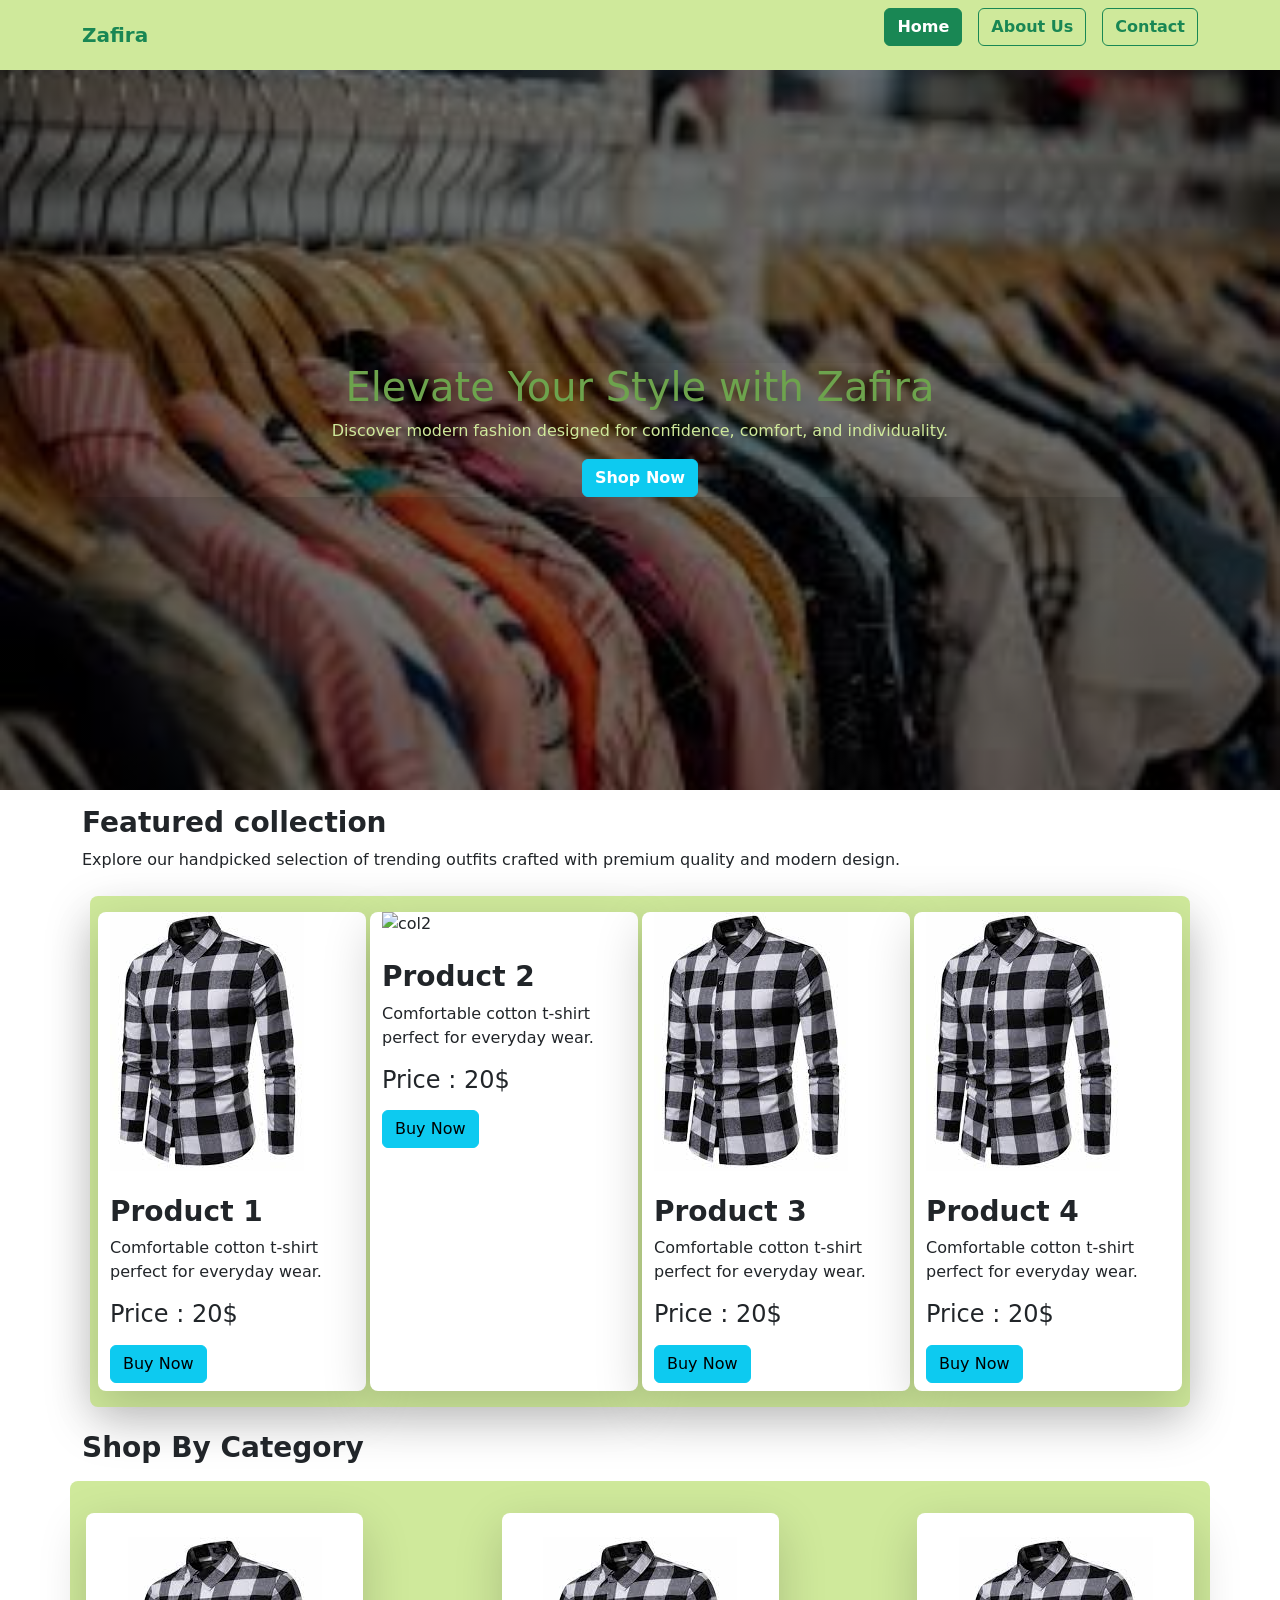
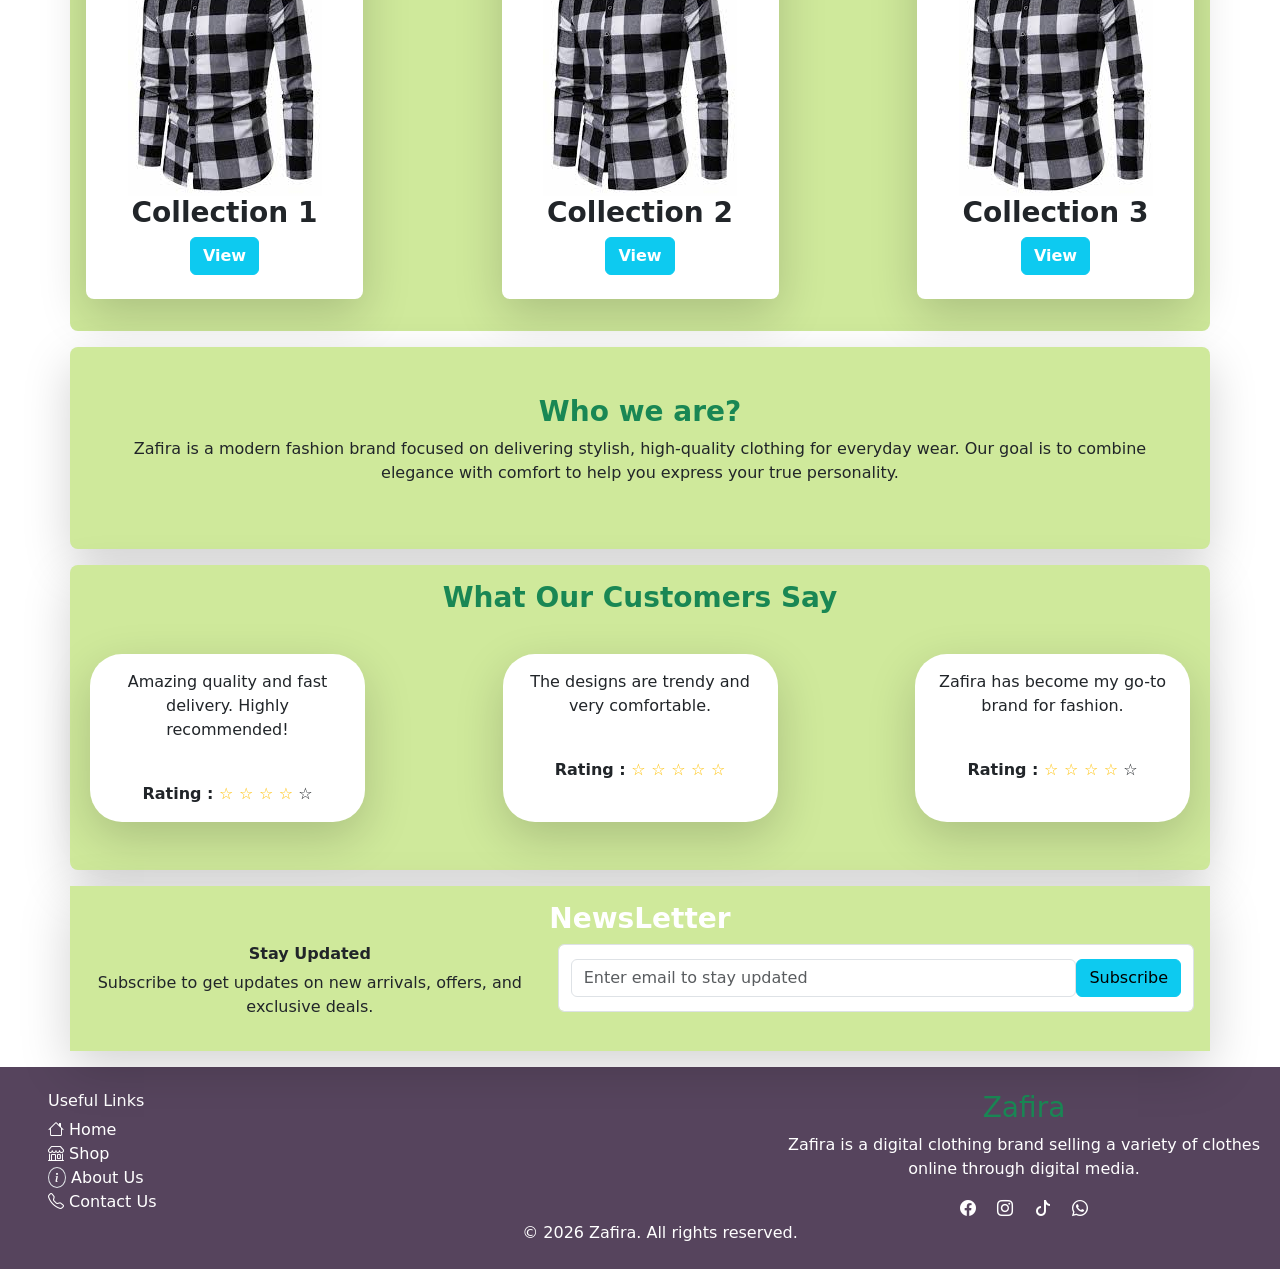
==== index.html @ 030cdfb0 "Project pushed Successfully." ====
<!DOCTYPE html>
<html lang="en">

<head>
    <meta charset="UTF-8">
    <meta name="viewport" content="width=device-width, initial-scale=1.0">
    <title>E-com website</title>
    <link rel="stylesheet" href="Css/style.css">
    <link href="https://cdn.jsdelivr.net/npm/bootstrap@5.3.2/dist/css/bootstrap.min.css" rel="stylesheet">
    <link rel="stylesheet" href="https://cdn.jsdelivr.net/npm/bootstrap-icons@1.11.1/font/bootstrap-icons.css">
</head>

<body>
    <header>
        <nav class="navbar navbar-expand-md">
            <div class="container">
                <a class="navbar-brand fw-bold text-success" href="#">Zafira</a>

                <button class="navbar-toggler" type="button" data-bs-toggle="collapse" data-bs-target="#navMenu">
                    <span class="navbar-toggler-icon"></span>
                </button>

                <div class="collapse navbar-collapse" id="navMenu">
                    <ul class="navbar-nav ms-auto">
                        <li class="nav-item"><a class="me-3 mb-3 active btn btn-outline-success fw-bold"
                                href="index.html">Home</a></li>
                        <li class="nav-item"><a class="me-3 mb-3 btn btn-outline-success fw-bold"
                                href="aboutus.html">About Us</a></li>
                        <li class="nav-item"><a class="btn btn-outline-success fw-bold" href="contact.html">Contact</a>
                        </li>
                    </ul>
                </div>
            </div>
        </nav>
    </header>
    <main>
        <section class="hero d-flex text-white text-center align-items-center">
            <div class="container shadow-lg">
                <h1>Elevate Your Style with Zafira</h1>
                <p>Discover modern fashion designed for confidence, comfort, and individuality.</p>
                <a href="/shop.html" class="btn btn-info fw-bold text-white">Shop Now</a>
            </div>
        </section>
        <section class="fade-section">
            <div class="container my-3">
                <h3 class="fw-bold">Featured collection</h3>
                <p>Explore our handpicked selection of trending outfits crafted with premium quality and modern design.
                </p>
                <div class="row about my-4 mx-2 p-2 shadow-lg rounded-3">
                <div class="col-md bg-white shadow-lg rounded-3 my-2">
                    <img src="media/Col-1.jpg" alt="col1">
                    <h3 class="fw-bold mt-4">Product 1</h3>
                    <p>Comfortable cotton t-shirt perfect for everyday wear.</p>
                    <h4>Price :  20$</h4>
                    <a href="/product_detail.html" class="btn btn-info my-2">Buy Now</a>
                </div>
                <div class="col-md bg-white shadow-lg rounded-3 ms-1 my-2">
                    <img src="media/col-1.jpg" alt="col2">
                    <h3 class="fw-bold mt-4">Product 2</h3>
                    <p>Comfortable cotton t-shirt perfect for everyday wear.</p>
                    <h4>Price :  20$</h4>
                    <a href="/product_detail.html" class="btn btn-info my-2">Buy Now</a>
                </div>
                <div class="col-md bg-white shadow-lg rounded-3 ms-1 my-2">
                    <img src="media/Col-1.jpg" alt="col3">
                    <h3 class="fw-bold mt-4">Product 3</h3>
                    <p>Comfortable cotton t-shirt perfect for everyday wear.</p>
                    <h4>Price :  20$</h4>
                    <a href="/product_detail.html" class="btn btn-info my-2">Buy Now</a>
                </div>
                <div class="col-md bg-white shadow-lg rounded-3 ms-1 my-2">
                    <img src="media/Col-1.jpg" alt="col4">
                    <h3 class="fw-bold mt-4">Product 4</h3>
                    <p>Comfortable cotton t-shirt perfect for everyday wear.</p>
                    <h4>Price :  20$</h4>
                    <a href="/product_detail.html" class="btn btn-info my-2">Buy Now</a>
                </div>
            </div>
            </div>
        </section>
        <section class="fade-section">
            <div class="container my-3">
                <h3 class="fw-bold mb-3">Shop By Category</h3>
                <div class="row about justify-content-between rounded-3 p-3">
                    <div class="col-md-3 text-center shadow-lg rounded-3 my-3 py-4 bg-white">
                        <img src="media/Col-1.jpg" alt="col 1">
                        <h3 class="fw-bold text-center">Collection 1</h3>
                        <a href="/shop.html" class="text-white fw-bold btn btn-info">View</a>
                    </div>
                    <div class="col-md-3 text-center shadow-lg rounded-3 my-3 py-4 bg-white">
                        <img src="media/Col-1.jpg" alt="col 1">
                        <h3 class="fw-bold text-center">Collection 2</h3>
                        <a href="/shop.html" class="text-white fw-bold btn btn-info">View</a>
                    </div>
                    <div class="col-md-3 text-center shadow-lg rounded-3 my-3 py-4 bg-white">
                        <img src="media/Col-1.jpg" alt="col 1">
                        <h3 class="fw-bold text-center">Collection 3</h3>
                        <a href="/shop.html" class="text-white fw-bold btn btn-info">View</a>
                    </div>
                </div>
            </div>
        </section>
        <section class="fade-section">
            <div class="container about my-3 shadow-lg rounded-3 p-5">
                <h3 class="fw-bold text-center text-success">Who we are?</h3>
                <p class="text-center">Zafira is a modern fashion brand focused on delivering stylish, high-quality
                    clothing for everyday wear. Our goal is to combine elegance with comfort to help you express your
                    true personality.</p>
            </div>
        </section>
        <section class="fade-section">
            <div class="container about my-3 shadow-lg rounded-3 p-3">
                <h3 class="fw-bold text-center text-success">What Our Customers Say</h3>
                <div class="row p-3 justify-content-between text-center">
                    <div class="col-md-3 p-3 rounded-5 bg-white shadow-lg my-3">
                        <p>Amazing quality and fast delivery. Highly recommended!</p>
                        <br>
                        <p class="fw-bold d-inline">Rating : </p>
                        <p class="fw-bold d-inline text-warning">&star; &star; &star; &star;</p>
                        <p class="fw-bold d-inline text-dark"> &star;</p>
                    </div>
                    <div class="col-md-3 p-3 rounded-5 bg-white shadow-lg my-3">
                        <p>The designs are trendy and very comfortable.</p>
                        <br>
                        <p class="fw-bold d-inline">Rating : </p>
                        <p class="fw-bold d-inline text-warning">&star; &star; &star; &star; &star;</p>
                    </div>
                    <div class="col-md-3 p-3 rounded-5 bg-white shadow-lg my-3">
                        <p>Zafira has become my go-to brand for fashion.</p>
                        <br>
                        <p class="fw-bold d-inline">Rating : </p>
                        <p class="fw-bold d-inline text-warning">&star; &star; &star; &star;</p>
                        <p class="fw-bold d-inline text-dark"> &star;</p>
                    </div>
                </div>
            </div>
        </section>
        <section class="fade-section">
            <div class="container about my-3 text-center shadow-lg p-3">
                <h3 class="fw-bold text-white">NewsLetter</h3>
                <div class="row">
                    <div class="col-5">
                        <h6 class="fw-bold">Stay Updated</h6>
                        <p>Subscribe to get updates on new arrivals, offers, and exclusive deals.</p>
                    </div>
                    <div class="col-7">
                        <form class="form-control d-flex align-items-center">
                            <input type="email" id="email" class="form-control" placeholder="Enter email to stay updated">
                            <label for="email" class="form-label mt-2 btn btn-info">Subscribe</label>
                        </form>
                    </div>
                </div>
            </div>
        </section>
    </main>
    <footer class="text-white pt-4 p-2 ps-5">
        <div class="row justify-content-between">
            <div class="col-5">
                <h6>Useful Links</h6>
                <a href="/"><i class="bi bi-house"></i> Home</a> <br>
                <a href="/shop.html"><i class="bi bi-shop"></i> Shop</a> <br>
                <a href="/aboutus.html"><i class="bi bi-info border rounded-circle"></i> About Us</a> <br>
                <a href="/contact.html"><i class="bi bi-telephone"></i> Contact Us</a>
            </div>
            <div class="col-5 text-center">
                <h3 class="text-success">Zafira</h3>
                <p class="text-wrap">Zafira is a digital clothing brand selling a variety of clothes online through
                    digital media.</p>
                <a href="#"><i class="bi bi-facebook"></i></a>
                <a href="#"><i class="ms-3 bi bi-instagram"></i></a>
                <a href="#"><i class="ms-3 bi bi-tiktok"></i></a>
                <a href="#"><i class="ms-3 bi bi-whatsapp"></i></a>
            </div>
        </div>
        <p class="text-center">© 2026 Zafira. All rights reserved.</p>
    </footer>
    <script src="Js/app.js"></script>
    <script src="https://cdn.jsdelivr.net/npm/bootstrap@5.3.2/dist/js/bootstrap.bundle.min.js"></script>
</body>

</html>
---- Css/style.css ----
*{
    padding: 0;
    margin: 0;
}
header{
    background-color: #cfe99b;
}
nav a:hover{
    color: #cfe99b;
    font-size: large;
}
.about{
    background-color: #cfe99b;
}
.hero{
    height: 80vh;
    background-image:linear-gradient(rgba(0,0,0,0.5), rgba(0,0,0,0.5)), url('../media/hero.jpg');
    background-size: cover;
    background-position: center;
}
.hero h1{
    color: #6da34d;
}
.hero p{
    color: #cfe99b;
}
footer a{
    color: white;
    text-decoration: none;
}
form h3{
    color: #6da34d;
}
footer a:hover{
    color: #6da34d;
}
footer{
    background-color: #56445d;
}
.col-md {
    transition: all 0.3s ease;
}

.col-md:hover {
    transform: translateY(-10px);
    box-shadow: 0 10px 25px rgba(0,0,0,0.2);
}
.btn {
    transition: 0.3s;
}

.btn:hover {
    transform: scale(1.05);
}
.hero .container {
    animation: fadeIn 1.5s ease-in-out;
}

@keyframes fadeIn {
    from {
        opacity: 0;
        transform: translateY(30px);
    }
    to {
        opacity: 1;
        transform: translateY(0);
    }
}
img {
    transition: 0.4s;
}
#successMsg {
    transition: 0.5s;
    text-align: center;
    font-weight: bold;
}
img:hover {
    transform: scale(1.1);
}
.fade-section {
    opacity: 0;
    transform: translateY(50px);
    transition: 0.6s ease;
}

#successMsg.show {
    opacity: 1;
}
/* Error message */
.error-msg {
    font-size: 13px;
    display: block;
    margin-top: 3px;
}

/* Error input */
.input-error {
    border: 2px solid red !important;
}

/* Success input */
.input-success {
    border: 2px solid green !important;
}
.fade-section.show {
    opacity: 1;
    transform: translateY(0);
}
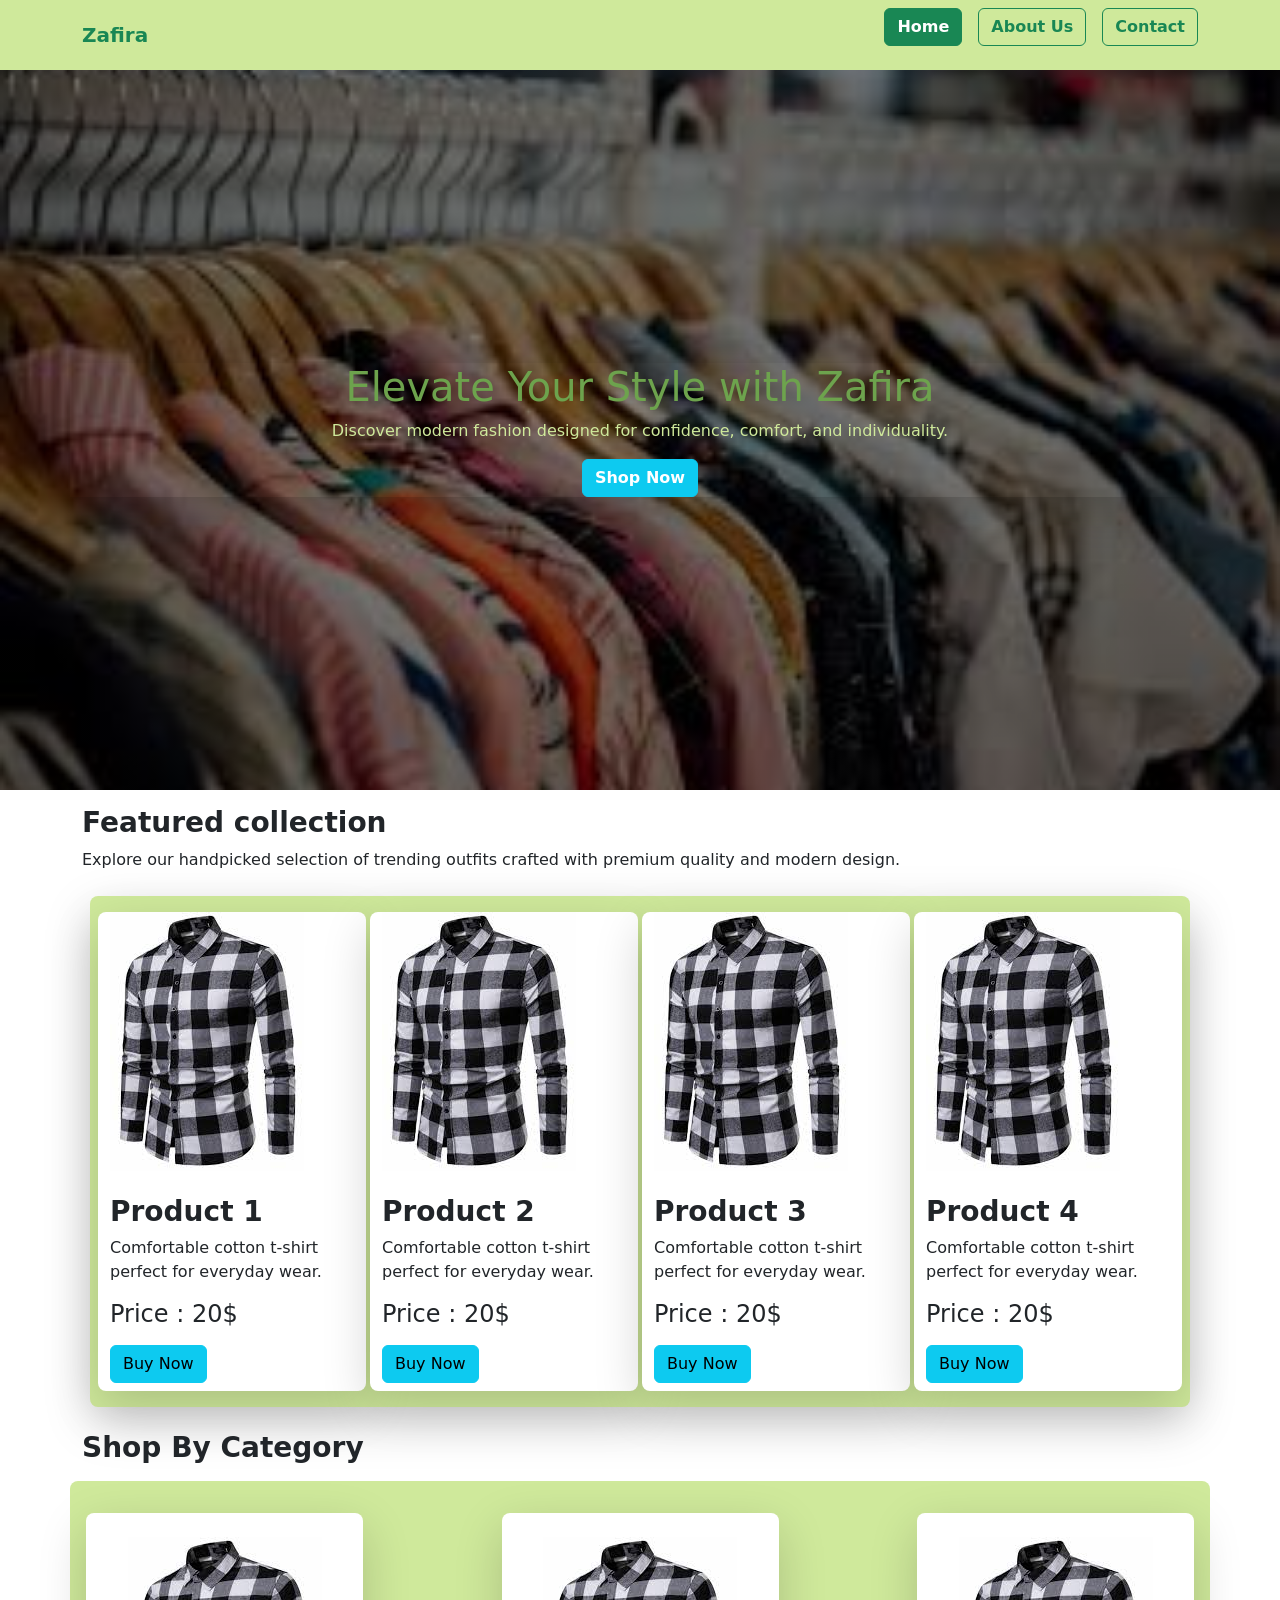
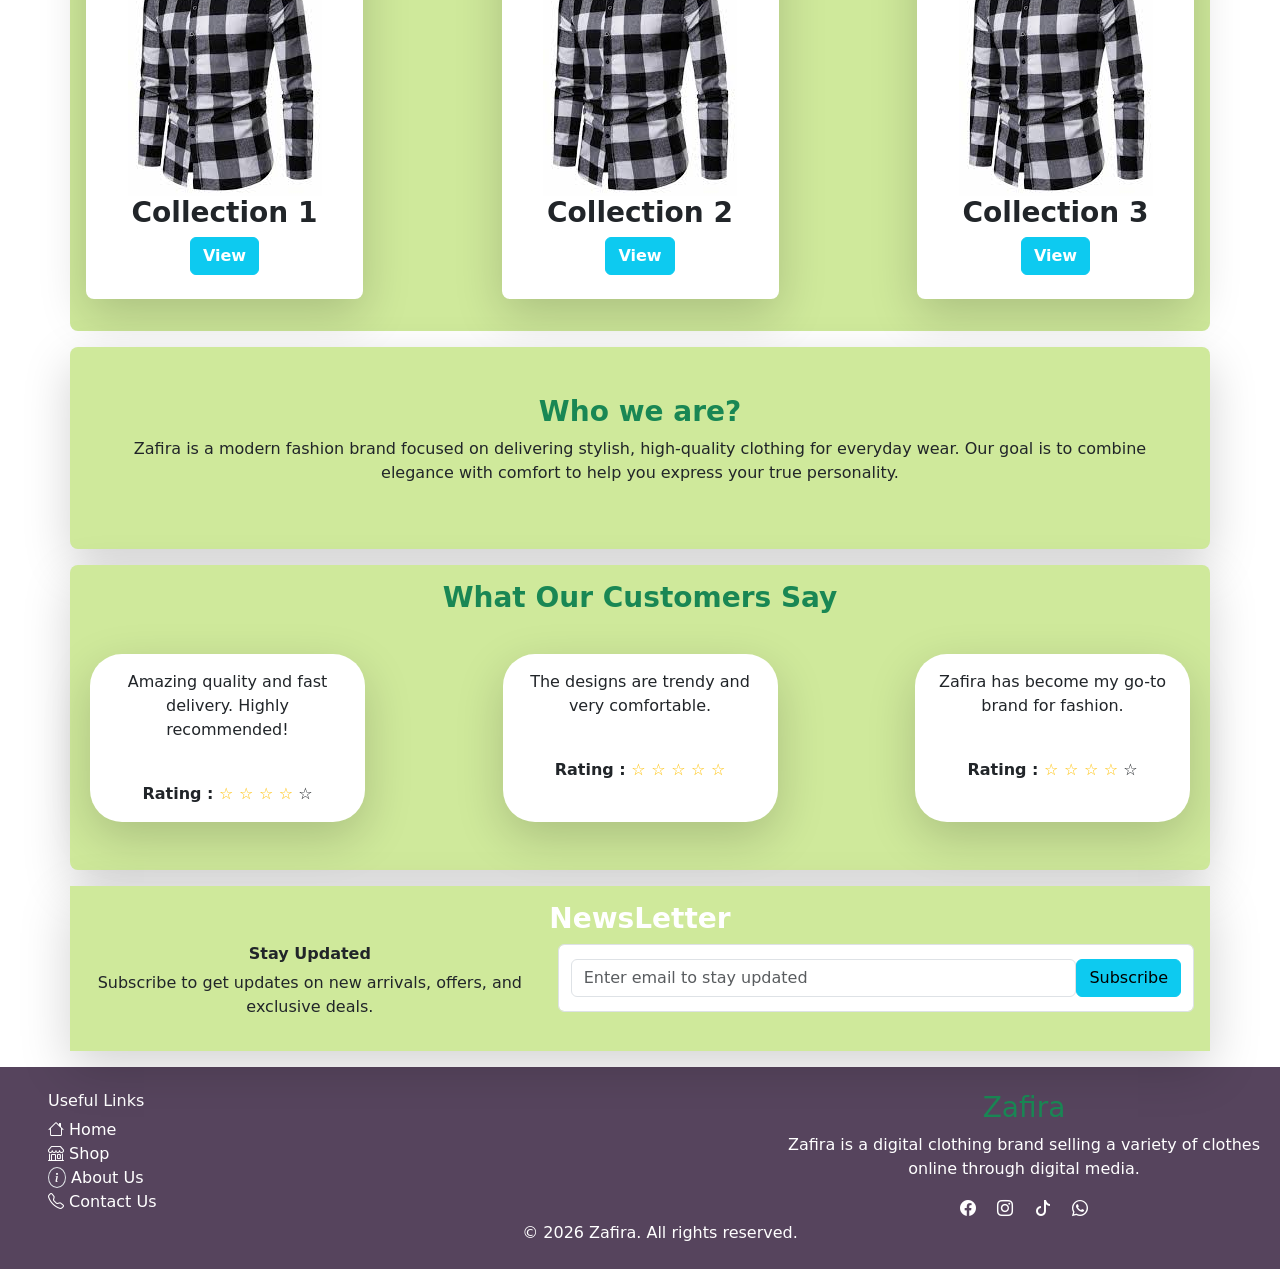
==== commit b1ac68aa: "Files pushed successfully" ====
--- a/index.html
+++ b/index.html
@@ -38,7 +38,7 @@
             <div class="container shadow-lg">
                 <h1>Elevate Your Style with Zafira</h1>
                 <p>Discover modern fashion designed for confidence, comfort, and individuality.</p>
-                <a href="/shop.html" class="btn btn-info fw-bold text-white">Shop Now</a>
+                <a href="shop.html" class="btn btn-info fw-bold text-white">Shop Now</a>
             </div>
         </section>
         <section class="fade-section">
@@ -52,28 +52,28 @@
                     <h3 class="fw-bold mt-4">Product 1</h3>
                     <p>Comfortable cotton t-shirt perfect for everyday wear.</p>
                     <h4>Price :  20$</h4>
-                    <a href="/product_detail.html" class="btn btn-info my-2">Buy Now</a>
+                    <a href="product_detail.html" class="btn btn-info my-2">Buy Now</a>
                 </div>
                 <div class="col-md bg-white shadow-lg rounded-3 ms-1 my-2">
-                    <img src="media/col-1.jpg" alt="col2">
+                    <img src="media/Col-1.jpg" alt="col2">
                     <h3 class="fw-bold mt-4">Product 2</h3>
                     <p>Comfortable cotton t-shirt perfect for everyday wear.</p>
                     <h4>Price :  20$</h4>
-                    <a href="/product_detail.html" class="btn btn-info my-2">Buy Now</a>
+                    <a href="product_detail.html" class="btn btn-info my-2">Buy Now</a>
                 </div>
                 <div class="col-md bg-white shadow-lg rounded-3 ms-1 my-2">
                     <img src="media/Col-1.jpg" alt="col3">
                     <h3 class="fw-bold mt-4">Product 3</h3>
                     <p>Comfortable cotton t-shirt perfect for everyday wear.</p>
                     <h4>Price :  20$</h4>
-                    <a href="/product_detail.html" class="btn btn-info my-2">Buy Now</a>
+                    <a href="product_detail.html" class="btn btn-info my-2">Buy Now</a>
                 </div>
                 <div class="col-md bg-white shadow-lg rounded-3 ms-1 my-2">
                     <img src="media/Col-1.jpg" alt="col4">
                     <h3 class="fw-bold mt-4">Product 4</h3>
                     <p>Comfortable cotton t-shirt perfect for everyday wear.</p>
                     <h4>Price :  20$</h4>
-                    <a href="/product_detail.html" class="btn btn-info my-2">Buy Now</a>
+                    <a href="product_detail.html" class="btn btn-info my-2">Buy Now</a>
                 </div>
             </div>
             </div>
@@ -85,17 +85,17 @@
                     <div class="col-md-3 text-center shadow-lg rounded-3 my-3 py-4 bg-white">
                         <img src="media/Col-1.jpg" alt="col 1">
                         <h3 class="fw-bold text-center">Collection 1</h3>
-                        <a href="/shop.html" class="text-white fw-bold btn btn-info">View</a>
+                        <a href="shop.html" class="text-white fw-bold btn btn-info">View</a>
                     </div>
                     <div class="col-md-3 text-center shadow-lg rounded-3 my-3 py-4 bg-white">
                         <img src="media/Col-1.jpg" alt="col 1">
                         <h3 class="fw-bold text-center">Collection 2</h3>
-                        <a href="/shop.html" class="text-white fw-bold btn btn-info">View</a>
+                        <a href="shop.html" class="text-white fw-bold btn btn-info">View</a>
                     </div>
                     <div class="col-md-3 text-center shadow-lg rounded-3 my-3 py-4 bg-white">
                         <img src="media/Col-1.jpg" alt="col 1">
                         <h3 class="fw-bold text-center">Collection 3</h3>
-                        <a href="/shop.html" class="text-white fw-bold btn btn-info">View</a>
+                        <a href="shop.html" class="text-white fw-bold btn btn-info">View</a>
                     </div>
                 </div>
             </div>
@@ -145,7 +145,7 @@
                     </div>
                     <div class="col-7">
                         <form class="form-control d-flex align-items-center">
-                            <input type="email" id="email" class="form-control" placeholder="Enter email to stay updated">
+                            <input type="email" id="email" class="form-control" placeholder="Enter email to stay updated" required>
                             <label for="email" class="form-label mt-2 btn btn-info">Subscribe</label>
                         </form>
                     </div>
@@ -157,10 +157,10 @@
         <div class="row justify-content-between">
             <div class="col-5">
                 <h6>Useful Links</h6>
-                <a href="/"><i class="bi bi-house"></i> Home</a> <br>
-                <a href="/shop.html"><i class="bi bi-shop"></i> Shop</a> <br>
-                <a href="/aboutus.html"><i class="bi bi-info border rounded-circle"></i> About Us</a> <br>
-                <a href="/contact.html"><i class="bi bi-telephone"></i> Contact Us</a>
+                <a href="index.html"><i class="bi bi-house"></i> Home</a> <br>
+                <a href="shop.html"><i class="bi bi-shop"></i> Shop</a> <br>
+                <a href="aboutus.html"><i class="bi bi-info border rounded-circle"></i> About Us</a> <br>
+                <a href="contact.html"><i class="bi bi-telephone"></i> Contact Us</a>
             </div>
             <div class="col-5 text-center">
                 <h3 class="text-success">Zafira</h3>
